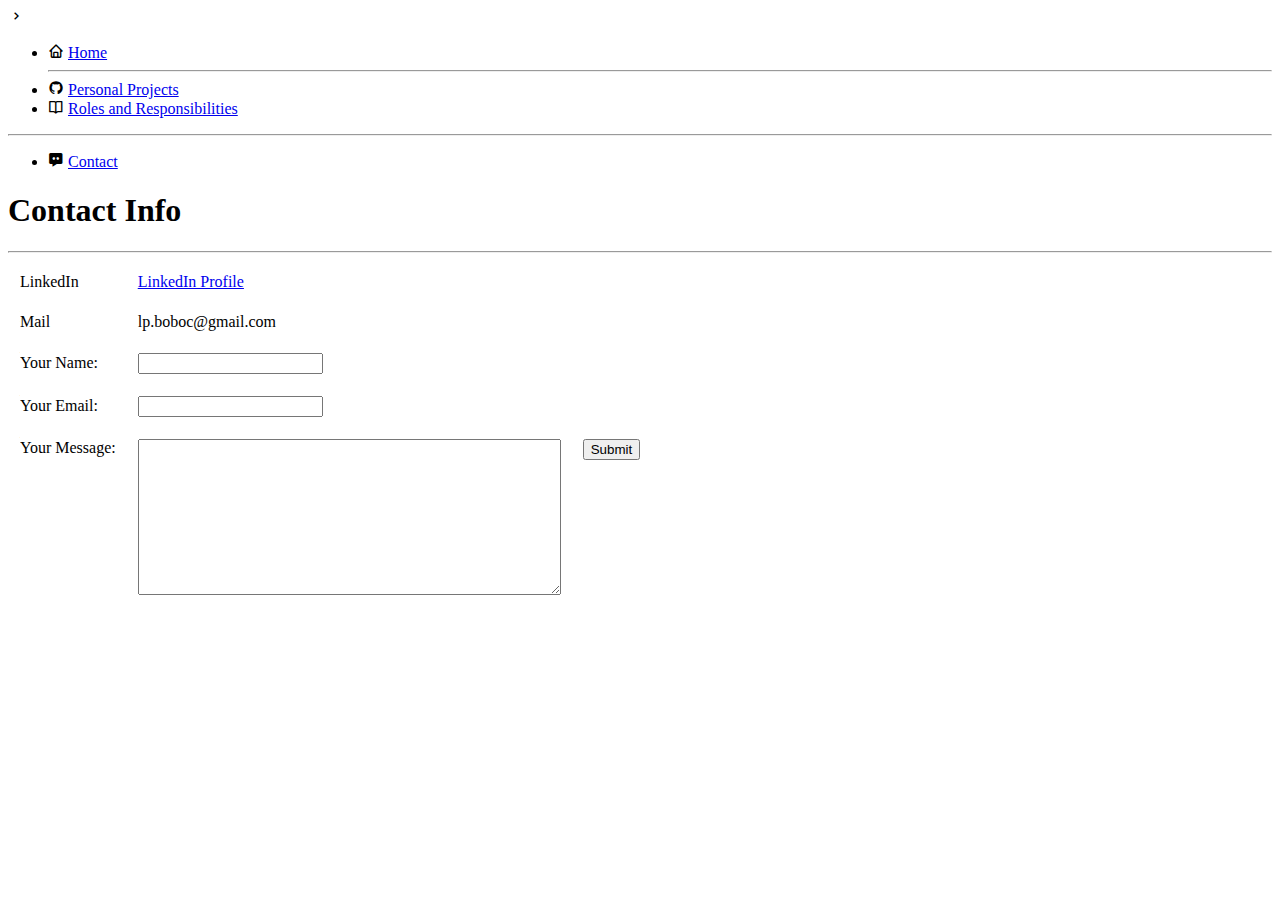
==== contact.html @ 42bfc95a "Refactored" ====
<!DOCTYPE html>
<html lang="en">
<link rel="icon" href="ASSETS/favicon.ico">
<head>
        <meta charset="UTF-8">
        <meta name="description" content="The website of RedNoyz">
        <title>RedNoyz</title>
    <!-- BoxIcons v2.1.2 -->
    <link href="https://unpkg.com/boxicons@2.1.2/css/boxicons.min.css" rel="stylesheet">
    <!-- Roboto Font -->
    <link href="https://fonts.googleapis.com/css2?family=Poppins:wght@300;400;500;600;700;800;900&family=Roboto:wght@300;400;500;700;900&display=swap" rel="stylesheet">
    <!-- CSS File -->
    <link rel="stylesheet" href="css/style.css">
</head>
<body>
    <div class="sidebar">
        <div class="toggle">
            <i class="bx bx-chevron-right"></i>
        </div>
        <nav>
            <div class="nav-title">
            </div>
            <ul>
                <li class="nav-item active">
                    <i class="bx bx-home"></i>
                    <span><a href="index.html">Home</a></span>
                </li>
                <hr>
                <li class="nav-item active">
                    <i class="bx bxl-github"></i>
                    <span><a href="personal-projects.html">Personal Projects</a></span>
                </li>
                <li class="nav-item">
                    <i class="bx bx-book-open"></i>
                    <span><a href="roles-responsibilities.html">Roles and Responsibilities</a></span>
                </li>
            </ul>
            <hr>
            <ul>
                <li class="nav-item">
                    <i class="bx bxs-message-dots"></i>
                    <span><a href="contact.html">Contact</a></span>
                </li>
            </ul>
        </nav>
    </div>
<div class="main">
<h1>Contact Info</h1>
    <hr>
    <table cellpadding="10px">
        <tr>
            <td>LinkedIn</td>
            <td><a href="https://www.linkedin.com/in/laurentiu-boboc-bb324393/" target="_blank">LinkedIn Profile</a></td>
        </tr>
        <tr>
            <td>Mail</td>
            <td>lp.boboc@gmail.com</td>
        </tr>
    <form class="" action="mailto:lp.boboc@gmail.com" method="post" enctype="text/plain">
            <tr>
                <td><label>Your Name:</label></td>
                <td><input type="text" name="yourName" value=""></td>
            </tr>
            <tr>
                <td><label>Your Email:</label></td>
                <td><input type="email" name="yourEmail" value=""></td>
            </tr>
            <tr>
                <td valign="top"><label>Your Message:</label></td>
                <td><textarea name="yourMessage" rows="10" cols="50"></textarea></td>
                <td valign="top"><input type="submit" name=""></td>
            </tr>
    </form>
    </table>
    </div>
    <!-- JS File -->
    <script type="text/javascript" src="js/script.js"></script>
</body>
</html>
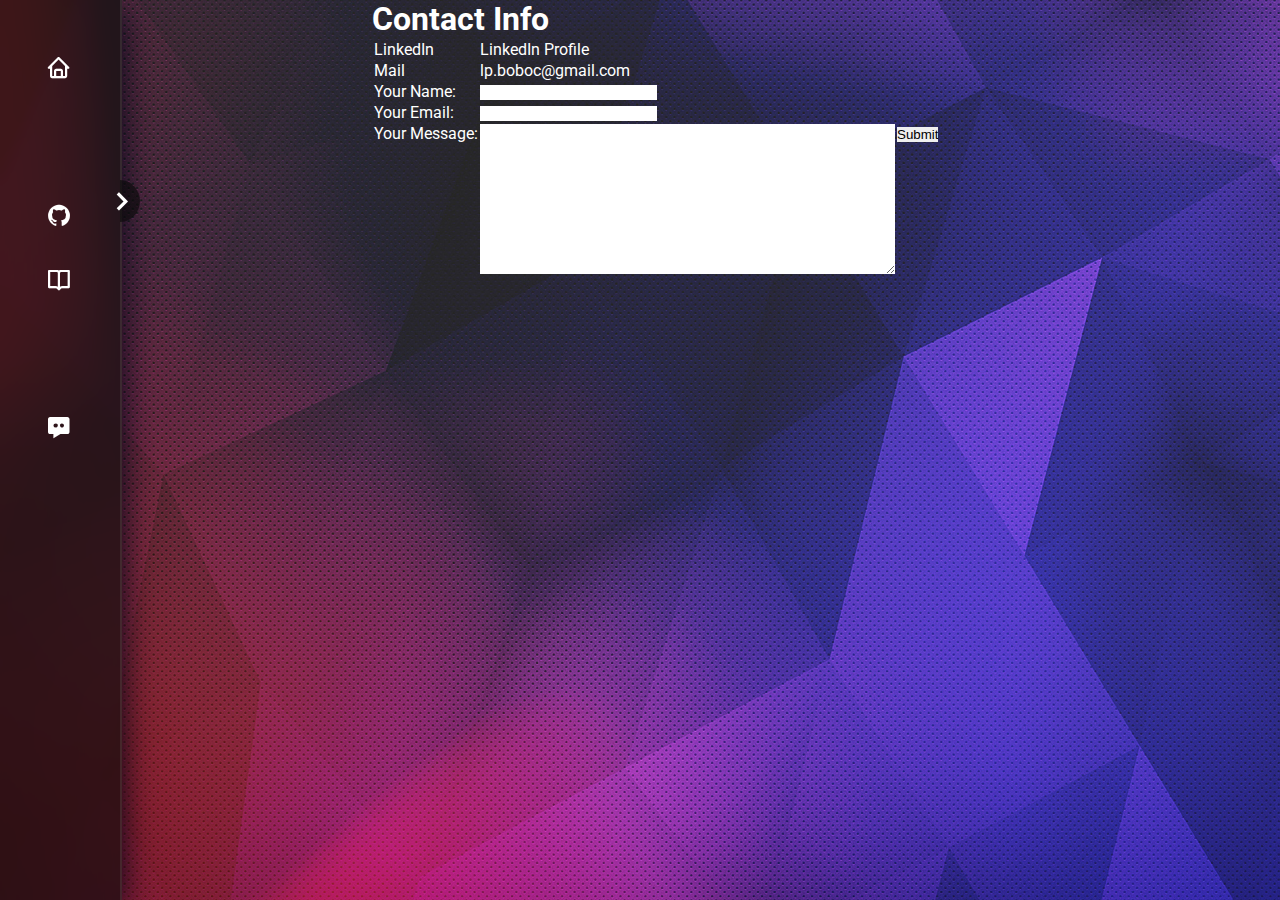
==== commit 7f88ddd9: "Refactored" ====
--- a/contact.html
+++ b/contact.html
@@ -10,7 +10,7 @@
     <!-- Roboto Font -->
     <link href="https://fonts.googleapis.com/css2?family=Poppins:wght@300;400;500;600;700;800;900&family=Roboto:wght@300;400;500;700;900&display=swap" rel="stylesheet">
     <!-- CSS File -->
-    <link rel="stylesheet" href="css/style.css">
+    <link rel="stylesheet" href="CSS/style.css">
 </head>
 <body>
     <div class="sidebar">
--- a/CSS/style.css
+++ b/CSS/style.css
@@ -0,0 +1,205 @@
+  @media screen and (max-height: 450px) {
+    .sidebar {padding-top: 15px;}
+    .sidebar a {font-size: 18px;}
+  }
+
+  @media screen and (max-width: 1080px) {
+    .main {margin-left: 180px;} /* Same as the width of the sidebar */
+    .main {margin-right: 0px;} /* Same as the width of the sidebar */
+  }
+  @media screen and (max-width: 1440px) {
+    .main {margin-left: 180px;} /* Same as the width of the sidebar */
+    .main {margin-right: 0px;} /* Same as the width of the sidebar */
+  }
+
+* {
+    margin: 0;
+    padding: 0;
+    border: 0;
+    outline: 0;
+    list-style: none;
+}
+
+body {
+    height: 100vh;
+    background-image: url('../images/bg2.jpg');
+    background-repeat: no-repeat;
+    background-size: cover;
+    background-attachment: fixed;
+    font-family: 'Roboto', sans-serif;
+}
+
+.sidebar {
+    width: 120px;
+    height: 100%;
+    backdrop-filter: blur(6px);
+    -webkit-backdrop-filter: blur(6px);
+    background: rgba(10, 10, 10, .65);
+    box-shadow: 0 8px 32px rgb(2, 4, 24);
+    border-right: 2px solid rgba(255, 255, 255, .09);
+    transition: .4s ease-in-out;
+    float:left;
+    z-index: 1; /* Stay on top */
+    position: fixed; /* Fixed Sidebar (stay in place on scroll) */
+    text-decoration: none;
+
+}
+
+.sidebar.open {
+    width: 360px;
+}
+
+.sidebar .logo {
+    width: 100%;
+    height: 240px;
+    padding: 40px 0;
+    display: grid;
+    align-items: center;
+    justify-items: center;
+}
+
+.sidebar .logo img {
+    width: 56px;
+    transition: .4s;
+}
+
+.sidebar.open .logo img {
+    width: 96px;
+}
+
+.sidebar .logo h3 {
+    color: #fff;
+    font-size: 36px;
+    margin-top: 12px;
+    font-variant: small-caps;
+    pointer-events: none;
+    scale: 0;
+    opacity: 0;
+}
+
+.sidebar.open .logo h3 {
+    scale: 1;
+    opacity: 1;
+    transition: .4s;
+    transition-delay: .2s;
+}
+
+.sidebar .nav-title {
+    color: #dadada;
+    margin: 40px 0 18px;
+    pointer-events: none;
+    opacity: 0;
+}
+
+.sidebar.open .nav-title {
+    opacity: 1;
+    transition: .4s;
+    transition-delay: .2s;
+}
+
+.sidebar nav {
+    padding: 0 30px;
+}
+
+.sidebar nav .nav-item {
+    text-decoration: none;
+    cursor: pointer;
+    display: flex;
+    align-items: center;
+    justify-content: flex-start;
+    border-radius: 4px;
+    width: 100%;
+    height: 56px;
+    padding: 0 16px;
+    margin: 8px 0;
+    color: #fff;
+    transition: .3s;
+    color: white;
+}
+
+.sidebar.open nav .nav-item:hover {
+    background: rgba(255, 255, 255, .1);
+}
+
+.sidebar nav .nav-item i {
+    font-size: 26px;
+}
+
+.sidebar nav .nav-item span {
+    font-size: 18px;
+    margin-left: 8px;
+    opacity: 0;
+    pointer-events: none;
+}
+
+.sidebar.open nav .nav-item span {
+    opacity: 1;
+    pointer-events: visible;
+    transition: .4s;
+    transition-delay: .2s;
+}
+
+.sidebar hr {
+    width: 100%;
+    height: 2px;
+    border-radius: 3px;
+    margin: 40px 0 50px;
+    background: rgba(255, 255, 255, .1);
+    opacity: 0;
+}
+
+.sidebar.open hr {
+    opacity: 1;
+    transition: .4s;
+}
+
+.sidebar .toggle {
+    cursor: pointer;
+    position: absolute;
+    color: #fff;
+    top: 180px;
+    right: -20px;
+    font-size: 38px;
+    line-height: 50%;
+    text-align: center;
+    border-radius: 50%;
+    padding: 2px 0 2px 2px;
+    background: linear-gradient(
+        90deg,
+        transparent 50%,
+        rgba(10, 10, 10, .65) 50%
+    );
+}
+
+.sidebar.open .toggle {
+    transform: translateY(45px);
+}
+
+.sidebar .toggle i {
+    transition: .4s linear;
+}
+
+.sidebar.open .toggle i {
+    transform: rotateY(180deg);
+}
+
+.main {
+    transform: translateX(20%);
+    width: 75%;
+    color: white;
+    top: 0;
+    left-margin: 300px;
+    left-padding: 200px;
+    font-family: 'Roboto', sans-serif;
+    overflow-x: hidden; /* Disable horizontal scroll */
+    top-padding: 100:px;
+}
+a:link { text-decoration: none; color: white}
+
+a:visited { text-decoration: none; color: white}
+
+a:hover { text-decoration: none; color: lightblue}
+
+a:active { text-decoration: none; color: white}
+
+.tab { margin-left: 40px; }